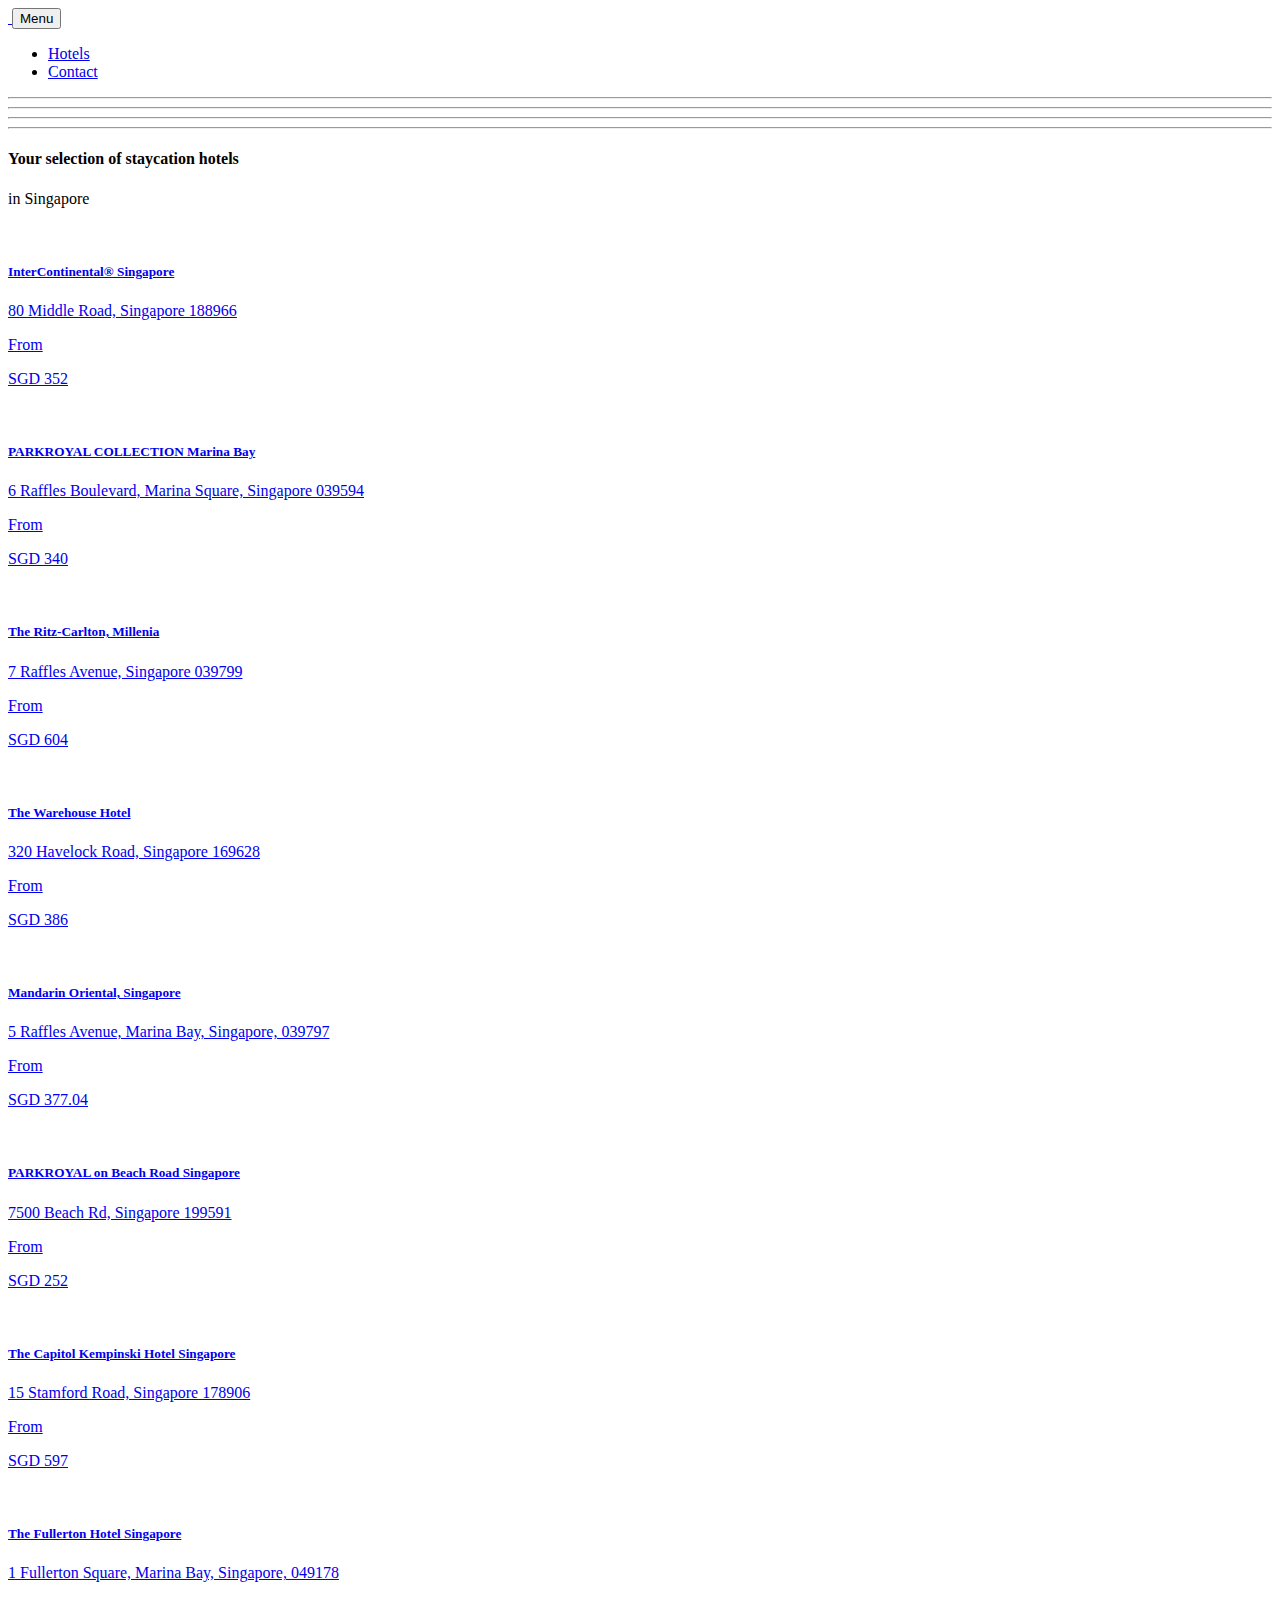
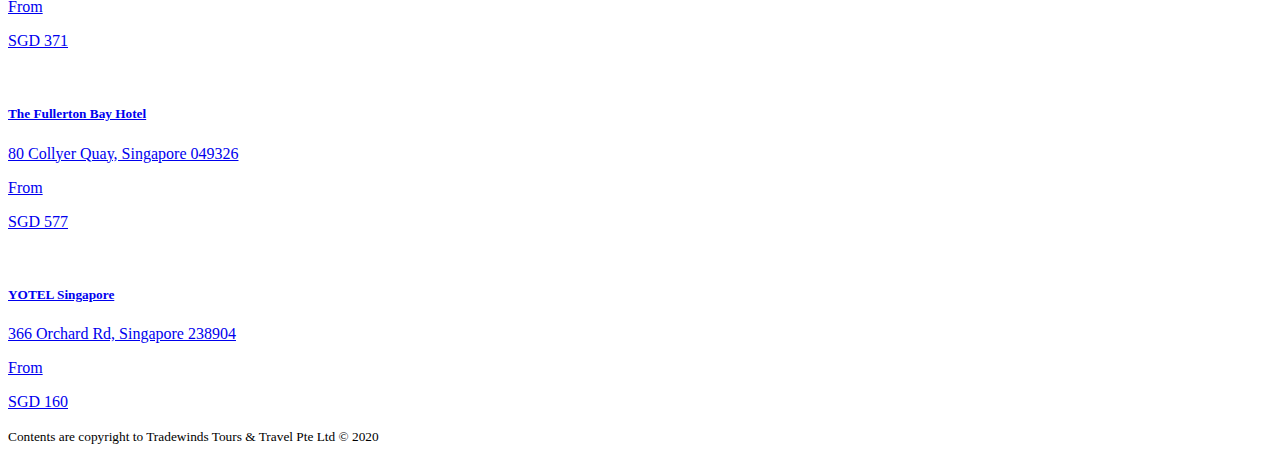
==== Staycation.html @ 9f356d93 "Add files via upload" ====
<!DOCTYPE html>
<html lang="en">

<head>
    <meta charset="utf-8" />
    <meta name="viewport" content="width=device-width, initial-scale=1, shrink-to-fit=no" />
    <meta name="description" content="" />
    <meta name="author" content="" />
    <title>Tradewinds Tour - Staycation</title>
    <!-- Favicon-->
    <link rel="icon" type="image/x-icon" href="assets/img/logo-tradwinds-green.ico" />
    <!-- Font Awesome icons (free version)-->
    <script src="https://use.fontawesome.com/releases/v5.13.0/js/all.js" crossorigin="anonymous"></script>
    <!-- Google fonts-->
    <link href="https://fonts.googleapis.com/css?family=Montserrat:400,700" rel="stylesheet" type="text/css" />
    <link href="https://fonts.googleapis.com/css?family=Lato:400,700,400italic,700italic" rel="stylesheet" type="text/css" />
    <!-- Core theme CSS (includes Bootstrap)-->
    <link href="css/styles.css" rel="stylesheet" />
</head>

<body id="page-top">
    <!-- Navigation-->
    <nav class="navbar navbar-expand-lg bg-primary text-uppercase fixed-top" id="mainNav">
        <div class="container">
            <a class="navbar-brand js-scroll-trigger" href="#page-top">
                <img class="fluidLogo" src="assets/img/logo-tradwinds-white.png" alt="">
            </a>
            <button class="navbar-toggler navbar-toggler-right text-uppercase font-weight-bold bg-primary text-white rounded" type="button" data-toggle="collapse" data-target="#navbarResponsive" aria-controls="navbarResponsive" aria-expanded="false" aria-label="Toggle navigation">
                    Menu
                    <i class="fas fa-bars"></i>
                </button>
            <div class="collapse navbar-collapse" id="navbarResponsive">
                <ul class="navbar-nav ml-auto">
                    <li class="nav-item mx-0 mx-lg-1"><a class="nav-link py-3 px-0 px-lg-3 rounded js-scroll-trigger" href="#hotel">Hotels</a></li>
                    <li class="nav-item mx-0 mx-lg-1"><a class="nav-link py-3 px-0 px-lg-3 rounded" href="Contact.html">Contact</a></li>
                </ul>
            </div>
        </div>
    </nav>
    <!-- Masthead-->
    <header class="masthead bg-primary text-white text-center" id="optional">
        <div class="container d-flex align-items-center flex-column">
            <hr>
            <hr>
            <hr>
            <hr>
            <!-- Masthead Heading-->
            <h4 class="masthead-heading text-uppercase mb-0">Your selection of staycation hotels</h4>
            <!-- Masthead Subheading-->
            <p class="masthead-subheading font-weight-light mb-10">in Singapore</p>
        </div>
    </header>
    <!-- Portfolio Section-->
    <section class="page-section portfolio" id="hotel">
        <div class="container">
            <!-- Icon Divider-->
            <div class="divider-custom">
            </div>
            <!-- Portfolio Grid Items-->
            <div class="row">
                <!-- Portfolio Item 1-->
                <div class="col-md-6 col-lg-4 mb-5">
                    <a name="InterContinental" class="text-decoration-none" href="/hotel/Intercon.html">
                        <div class="card border-left-success shadow h-100 py-3">
                            <div class="portfolio-item mx-auto" data-toggle="modal" data-target="#portfolioModal1">
                                <div class="portfolio-item-caption d-flex align-items-center justify-content-center h-100 w-100">
                                    <div class="portfolio-item-caption-content text-center text-white">
                                        </i>
                                    </div>
                                </div>
                                <img class="img-fluid" src="assets/img/Hotel_Img/Intercontinental/InterContinental Singapore_Deluxe Room_King - Low res.jpg" alt="" />
                            </div>
                            <div class="card-body col align-self-center">
                                <h5 class="card-title">InterContinental® Singapore</h5>
                                <p class="card-subtitle">80 Middle Road, Singapore 188966</p>
                            </div>
                            <div class="card-body col align-self-center">
                                <span class="card-subtitle">From</span>
                                <p class="card-text">SGD 352</p>
                            </div>
                        </div>
                    </a>
                </div>
                <!-- Portfolio Item 2-->
                <div class="col-md-6 col-lg-4 mb-5">
                    <a class="text-decoration-none" href="/hotel/Parkroyal_Marina.html">
                        <div class="card border-left-success shadow h-100 py-3">
                            <div class="portfolio-item mx-auto" data-toggle="modal" data-target="#portfolioModal1">
                                <div class="portfolio-item-caption d-flex align-items-center justify-content-center h-100 w-100">
                                    <div class="portfolio-item-caption-content text-center text-white">
                                        </i>
                                    </div>
                                </div>
                                <img class="img-fluid" src="assets/img/Hotel_Img/Parkroyal Marina/PRSMB_Superior Room.jpg" alt="" />
                            </div>
                            <div class="card-body col align-self-center">
                                <h5 class="card-title">PARKROYAL COLLECTION Marina Bay</h5>
                                <p class="card-subtitle">6 Raffles Boulevard, Marina Square, Singapore 039594</p>
                            </div>
                            <div class="card-body col align-self-center">
                                <span class="card-subtitle">From</span>
                                <p class="card-text">SGD 340</p>
                            </div>
                        </div>
                    </a>
                </div>
                <!-- Portfolio Item 3-->
                <div class="col-md-6 col-lg-4 mb-5">
                    <a class="text-decoration-none" href="/hotel/Ritz-carlton.html">
                        <div class="card border-left-success shadow h-100 py-3">
                            <div class="portfolio-item mx-auto" data-toggle="modal" data-target="#portfolioModal1">
                                <div class="portfolio-item-caption d-flex align-items-center justify-content-center h-100 w-100">
                                    <div class="portfolio-item-caption-content text-center text-white">
                                        </i>
                                    </div>
                                </div>
                                <img class="img-fluid" src="assets/img/Hotel_Img/Ritz-carlton/Club Deluxe Kallang guestroom.jpg" alt="" />
                            </div>
                            <div class="card-body col align-self-center">
                                <h5 class="card-title">The Ritz-Carlton, Millenia</h5>
                                <p class="card-subtitle">7 Raffles Avenue, Singapore 039799</p>
                            </div>
                            <div class="card-body col align-self-center">
                                <span class="card-subtitle">From</span>
                                <p class="card-text">SGD 604</p>
                            </div>
                        </div>
                    </a>
                </div>
                <!-- Portfolio Item 4-->
                <div class="col-md-6 col-lg-4 mb-5">
                    <a class="text-decoration-none" href="hotel/Warehouse.html">
                        <div class="card border-left-success shadow h-100 py-3">
                            <div class="portfolio-item mx-auto" data-toggle="modal" data-target="#portfolioModal1">
                                <div class="portfolio-item-caption d-flex align-items-center justify-content-center h-100 w-100">
                                    <div class="portfolio-item-caption-content text-center text-white">
                                        </i>
                                    </div>
                                </div>
                                <img class="img-fluid" src="assets/img/Hotel_Img/The Warehouse/The Warehouse Hotel_River View Loft_High Res.jpg" alt="" />
                            </div>
                            <div class="card-body col align-self-center">
                                <h5 class="card-title">The Warehouse Hotel</h5>
                                <p class="card-subtitle">320 Havelock Road, Singapore 169628</p>
                            </div>
                            <div class="card-body col align-self-center">
                                <span class="card-subtitle">From</span>
                                <p class="card-text">SGD 386</p>
                            </div>
                        </div>
                    </a>
                </div>
                <!-- Portfolio Item 5
                <div class="col-md-6 col-lg-4 mb-5">
                    <a class="text-decoration-none" href="hotel/Fairmount.html">
                        <div class="card border-left-success shadow h-100 py-3">
                            <div class="portfolio-item mx-auto" data-toggle="modal" data-target="#portfolioModal1">
                                <div class="portfolio-item-caption d-flex align-items-center justify-content-center h-100 w-100">
                                    <div class="portfolio-item-caption-content text-center text-white">
                                        </i>
                                    </div>
                                </div>
                                <img class="img-fluid" src="assets/img/Hotel_Img/Fairmount/Fairmont Premier Room_ King.jpg" alt="" />
                            </div>
                            <div class="card-body col align-self-center">
                                <h5 class="card-title">Fairmont Singapore</h5>
                                <p class="card-subtitle">80 Bras Basah Rd, Singapore 189560</p>
                            </div>
                            <div class="card-body col align-self-center">
                                <span class="card-subtitle">From</span>
                                <p class="card-text">SGD 359.45</p>
                            </div>
                        </div>
                    </a>
                </div>-->
                <!-- Portfolio Item 6-->
                <div class="col-md-6 col-lg-4 mb-5">
                    <a class="text-decoration-none" href="hotel/Mandarin_Oriental.html">
                        <div class="card border-left-success shadow h-100 py-3">
                            <div class="portfolio-item mx-auto" data-toggle="modal" data-target="#portfolioModal1">
                                <div class="portfolio-item-caption d-flex align-items-center justify-content-center h-100 w-100">
                                    <div class="portfolio-item-caption-content text-center text-white">
                                        </i>
                                    </div>
                                </div>
                                <img class="img-fluid" src="assets/img/Hotel_Img/Mandarin Oriental/Mandarin Oriental - Premier Ocean room.jpg" alt="" />
                            </div>
                            <div class="card-body col align-self-center">
                                <h5 class="card-title">Mandarin Oriental, Singapore</h5>
                                <p class="card-subtitle">5 Raffles Avenue, Marina Bay, Singapore, 039797</p>
                            </div>
                            <div class="card-body col align-self-center">
                                <span class="card-subtitle">From</span>
                                <p class="card-text">SGD 377.04</p>
                            </div>
                        </div>
                    </a>
                </div>
                <!-- Portfolio Item 7-->
                <div class="col-md-6 col-lg-4 mb-5">
                    <a class="text-decoration-none" href="hotel/Parkroyal_Beach_Road.html">
                        <div class="card border-left-success shadow h-100 py-3">
                            <div class="portfolio-item mx-auto" data-toggle="modal" data-target="#portfolioModal1">
                                <div class="portfolio-item-caption d-flex align-items-center justify-content-center h-100 w-100">
                                    <div class="portfolio-item-caption-content text-center text-white">
                                        </i>
                                    </div>
                                </div>
                                <img class="img-fluid" src="assets/img/Hotel_Img/Parkroyal Beach/PARKROYAL on Beach Road - Superior Twin.jpg" alt="" />
                            </div>
                            <div class="card-body col align-self-center">
                                <h5 class="card-title">PARKROYAL on Beach Road Singapore</h5>
                                <p class="card-subtitle">7500 Beach Rd, Singapore 199591</p>
                            </div>
                            <div class="card-body col align-self-center">
                                <span class="card-subtitle">From</span>
                                <p class="card-text">SGD 252</p>
                            </div>
                        </div>
                    </a>
                </div>
                <!-- Portfolio Item 8-->
                <div class="col-md-6 col-lg-4 mb-5">
                    <a class="text-decoration-none" href="hotel/Capitol_Kempinski.html">
                        <div class="card border-left-success shadow h-100 py-3">
                            <div class="portfolio-item mx-auto" data-toggle="modal" data-target="#portfolioModal1">
                                <div class="portfolio-item-caption d-flex align-items-center justify-content-center h-100 w-100">
                                    <div class="portfolio-item-caption-content text-center text-white">
                                        </i>
                                    </div>
                                </div>
                                <img class="img-fluid" src="assets/img/Hotel_Img/Capitol Kempinski/The Capitol Kempinski_Deluxe Room_.jpg" alt="" />
                            </div>
                            <div class="card-body col align-self-center">
                                <h5 class="card-title">The Capitol Kempinski Hotel Singapore</h5>
                                <p class="card-subtitle">15 Stamford Road, Singapore 178906</p>
                            </div>
                            <div class="card-body col align-self-center">
                                <span class="card-subtitle">From</span>
                                <p class="card-text">SGD 597</p>
                            </div>
                        </div>
                    </a>
                </div>
                <!-- Portfolio Item 9-->
                <div class="col-md-6 col-lg-4 mb-5">
                    <a class="text-decoration-none" href="hotel/Fullerton.html">
                        <div class="card border-left-success shadow h-100 py-3">
                            <div class="portfolio-item mx-auto" data-toggle="modal" data-target="#portfolioModal1">
                                <div class="portfolio-item-caption d-flex align-items-center justify-content-center h-100 w-100">
                                    <div class="portfolio-item-caption-content text-center text-white">
                                        </i>
                                    </div>
                                </div>
                                <img class="img-fluid" src="assets/img/Hotel_Img/Fullerton Hotel/Premier Courtyard King.jpg" alt="" />
                            </div>
                            <div class="card-body col align-self-center">
                                <h5 class="card-title">The Fullerton Hotel Singapore</h5>
                                <p class="card-subtitle">1 Fullerton Square, Marina Bay, Singapore, 049178</p>
                            </div>
                            <div class="card-body col align-self-center">
                                <span class="card-subtitle">From</span>
                                <p class="card-text">SGD 371</p>
                            </div>
                        </div>
                    </a>
                </div>
                <!-- Portfolio Item 10-->
                <div class="col-md-6 col-lg-4 mb-5">
                    <a class="text-decoration-none" href="hotel/Fullerton_Bay.html">
                        <div class="card border-left-success shadow h-100 py-3">
                            <div class="portfolio-item mx-auto" data-toggle="modal" data-target="#portfolioModal1">
                                <div class="portfolio-item-caption d-flex align-items-center justify-content-center h-100 w-100">
                                    <div class="portfolio-item-caption-content text-center text-white">
                                        </i>
                                    </div>
                                </div>
                                <img class="img-fluid" src="assets/img/Hotel_Img/Fullerton Bay/-The Fullerton Bay Hotel Singapore - Deluxe Room Twin-bedded.jpg" alt="" />
                            </div>
                            <div class="card-body col align-self-center">
                                <h5 class="card-title">The Fullerton Bay Hotel</h5>
                                <p class="card-subtitle">80 Collyer Quay, Singapore 049326</p>
                            </div>
                            <div class="card-body col align-self-center">
                                <span class="card-subtitle">From</span>
                                <p class="card-text">SGD 577</p>
                            </div>
                        </div>
                    </a>
                </div>
                <!-- Portfolio Item 11-->
                <div class="col-md-6 col-lg-4 mb-5">
                    <a class="text-decoration-none" href="hotel/Yotel.html">
                        <div class="card border-left-success shadow h-100 py-3">
                            <div class="portfolio-item mx-auto" data-toggle="modal" data-target="#portfolioModal1">
                                <div class="portfolio-item-caption d-flex align-items-center justify-content-center h-100 w-100">
                                    <div class="portfolio-item-caption-content text-center text-white">
                                        </i>
                                    </div>
                                </div>
                                <img class="img-fluid" src="assets/img/Hotel_Img/Yotel/Yotel - Premium Queen Cabin.jpg" alt="" />
                            </div>
                            <div class="card-body col align-self-center">
                                <h5 class="card-title">YOTEL Singapore</h5>
                                <p class="card-subtitle">366 Orchard Rd, Singapore 238904</p>
                            </div>
                            <div class="card-body col align-self-center">
                                <span class="card-subtitle">From</span>
                                <p class="card-text">SGD 160</p>
                            </div>
                        </div>
                    </a>
                </div>
            </div>
        </div>
    </section>

    <!-- Copyright Section-->
    <div class="copyright py-4 text-center text-white">
        <div class="container"><small> Contents are copyright to Tradewinds Tours & Travel Pte Ltd © 2020</small></div>
    </div>
    <!-- Scroll to Top Button (Only visible on small and extra-small screen sizes)-->
    <div class="scroll-to-top d-lg-none position-fixed">
        <a class="js-scroll-trigger d-block text-center text-white rounded" href="#page-top"><i class="fa fa-chevron-up"></i></a>
    </div>

    <!-- Bootstrap core JS-->
    <script src="https://cdnjs.cloudflare.com/ajax/libs/jquery/3.5.1/jquery.min.js"></script>
    <script src="https://stackpath.bootstrapcdn.com/bootstrap/4.5.0/js/bootstrap.bundle.min.js"></script>
    <!-- Third party plugin JS-->
    <script src="https://cdnjs.cloudflare.com/ajax/libs/jquery-easing/1.4.1/jquery.easing.min.js"></script>
    <!-- Contact form JS-->
    <script src="assets/mail/jqBootstrapValidation.js"></script>
    <script src="assets/mail/contact_me.js"></script>
    <!-- Core theme JS-->
    <script src="js/scripts.js"></script>
</body>

</html>
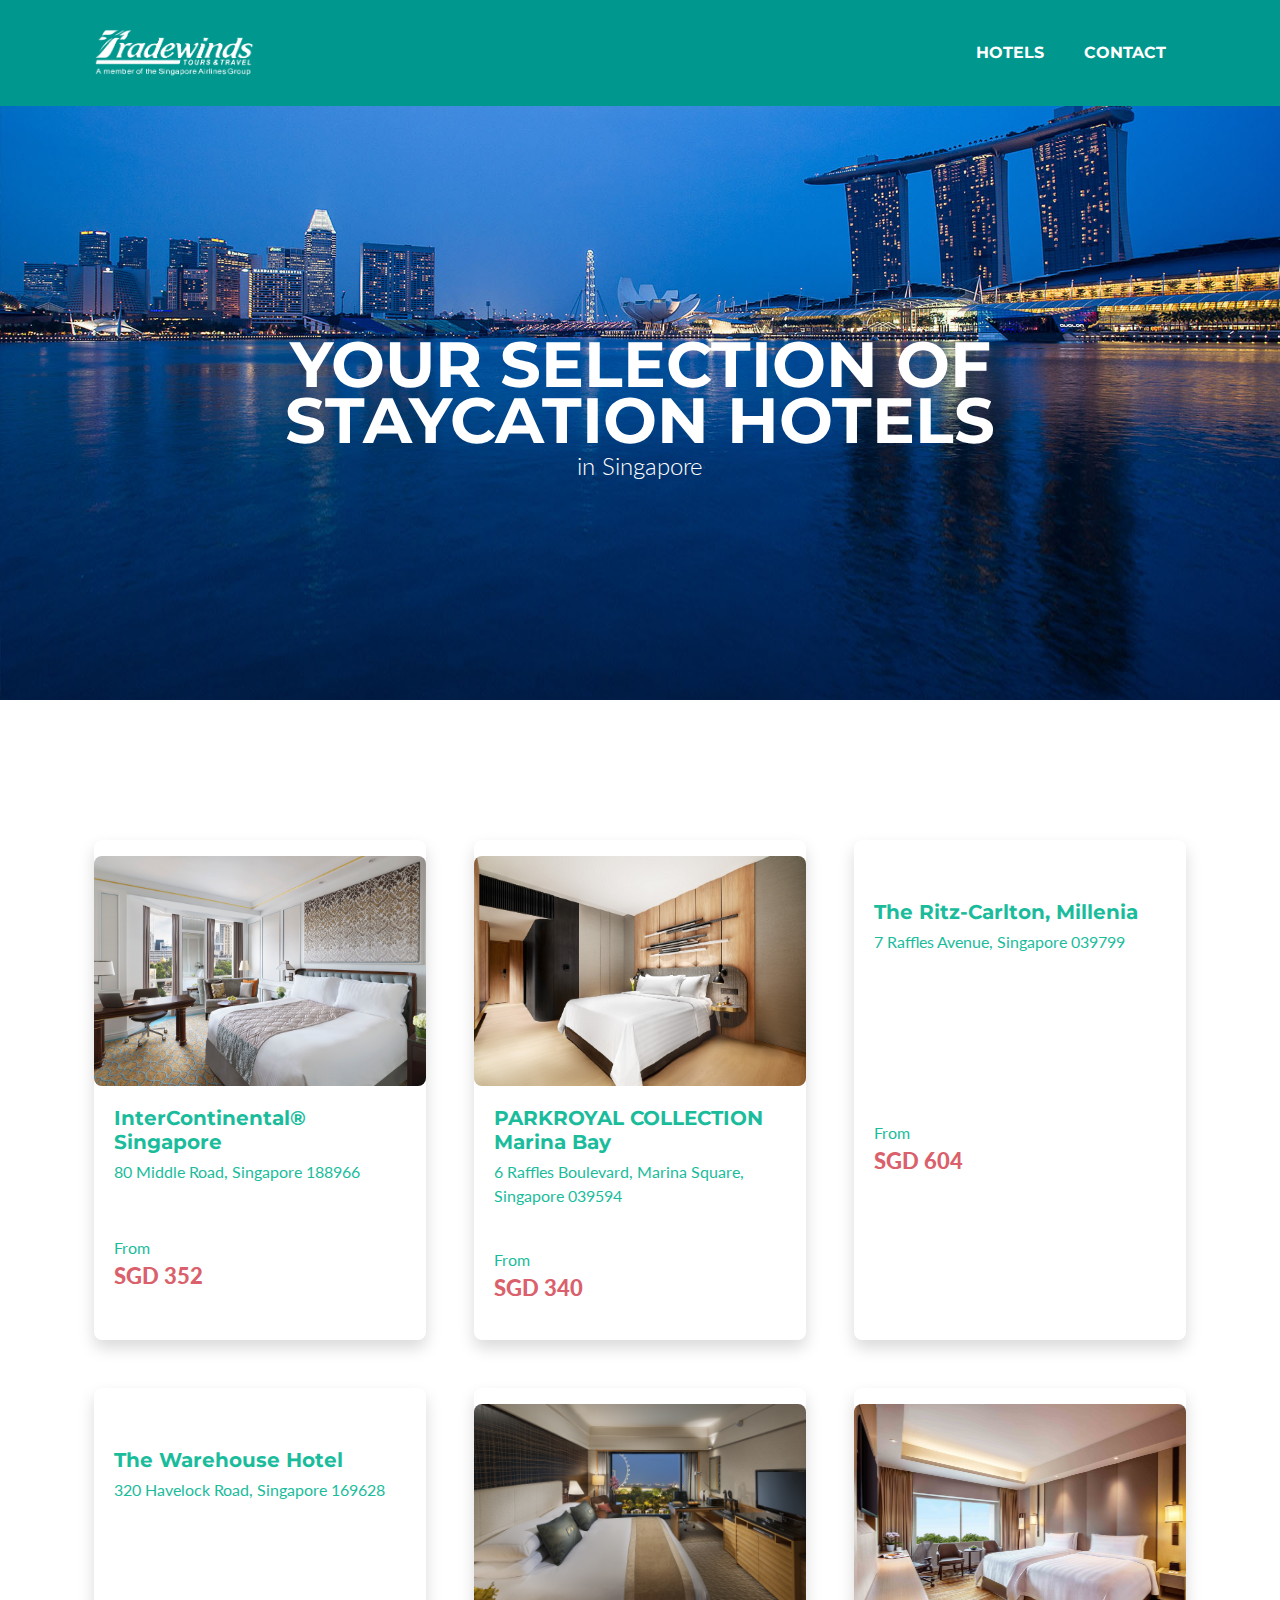
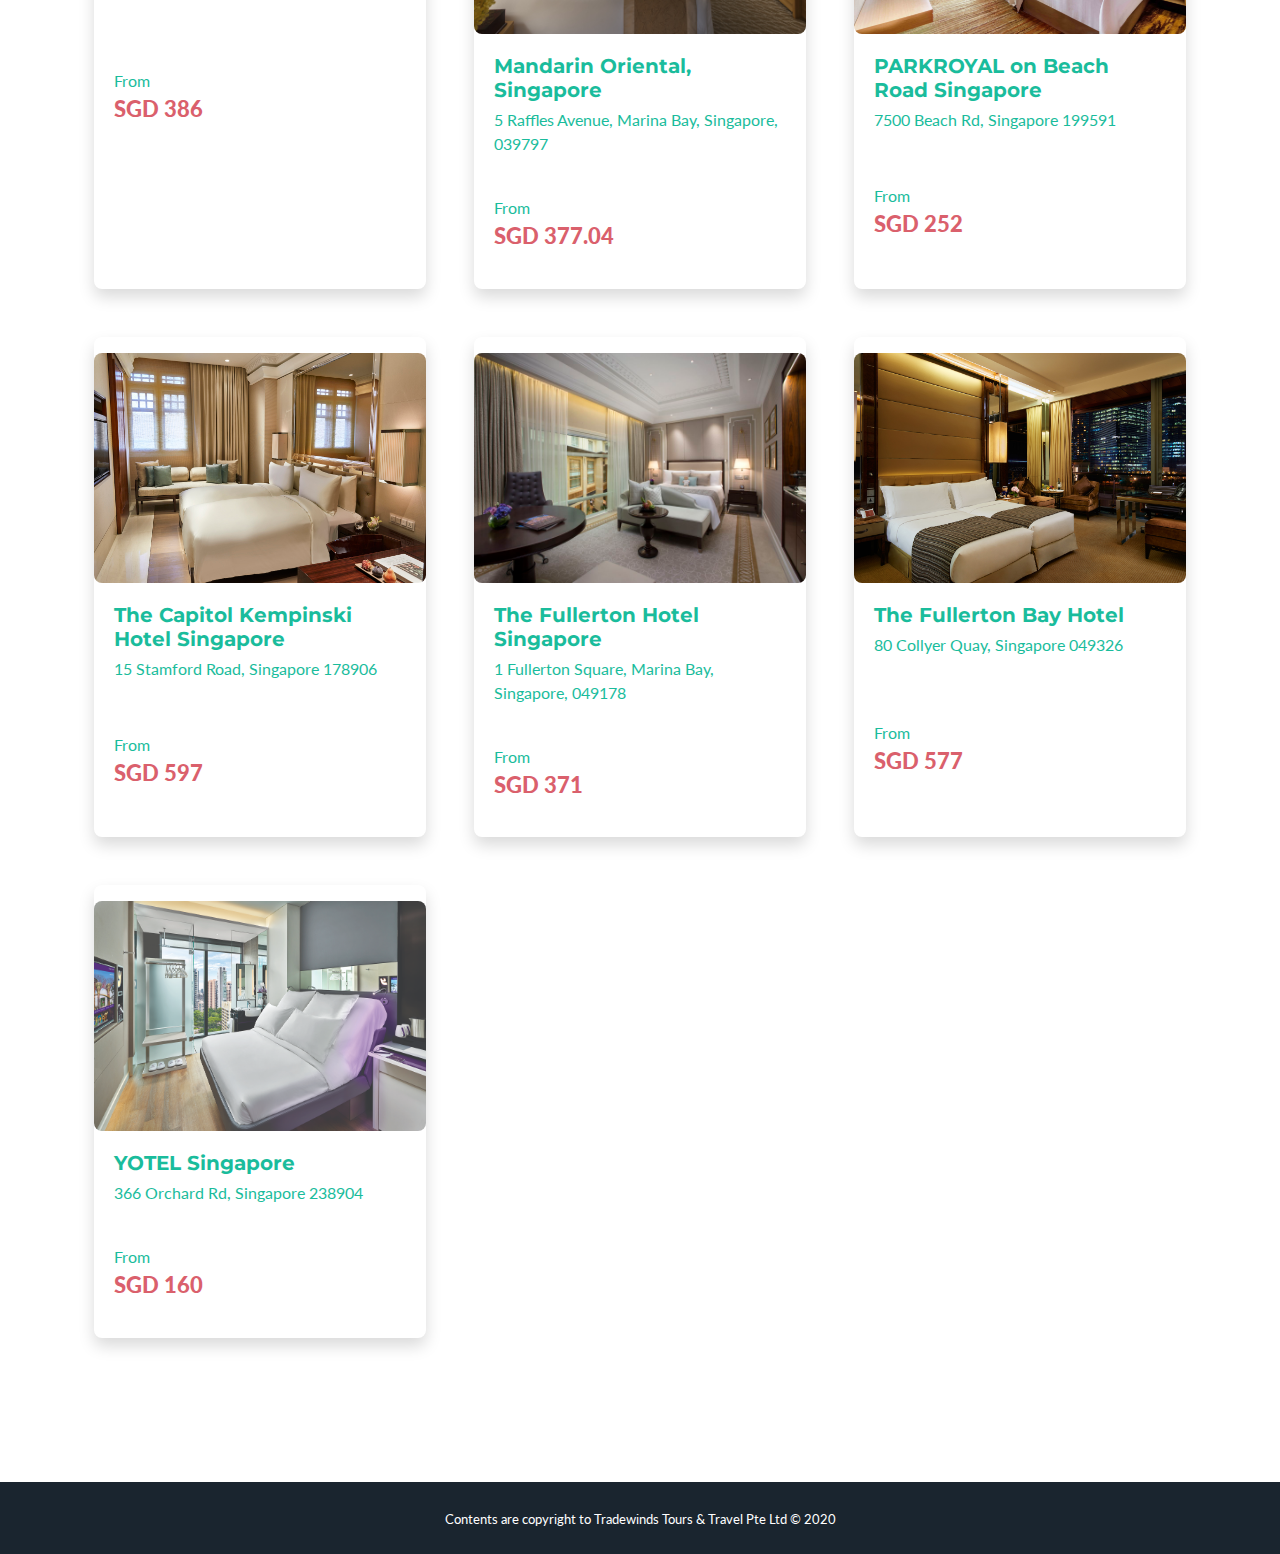
==== commit 6babd30e: "Update Staycation.html" ====
--- a/Staycation.html
+++ b/Staycation.html
@@ -114,7 +114,7 @@
                                         </i>
                                     </div>
                                 </div>
-                                <img class="img-fluid" src="assets/img/Hotel_Img/Ritz-carlton/Club Deluxe Kallang guestroom.jpg" alt="" />
+                                <img class="img-fluid" src="assets/img/Hotel_Img/Ritz-carlton/Deluxe Marina guestroom.jpg" alt="" />
                             </div>
                             <div class="card-body col align-self-center">
                                 <h5 class="card-title">The Ritz-Carlton, Millenia</h5>
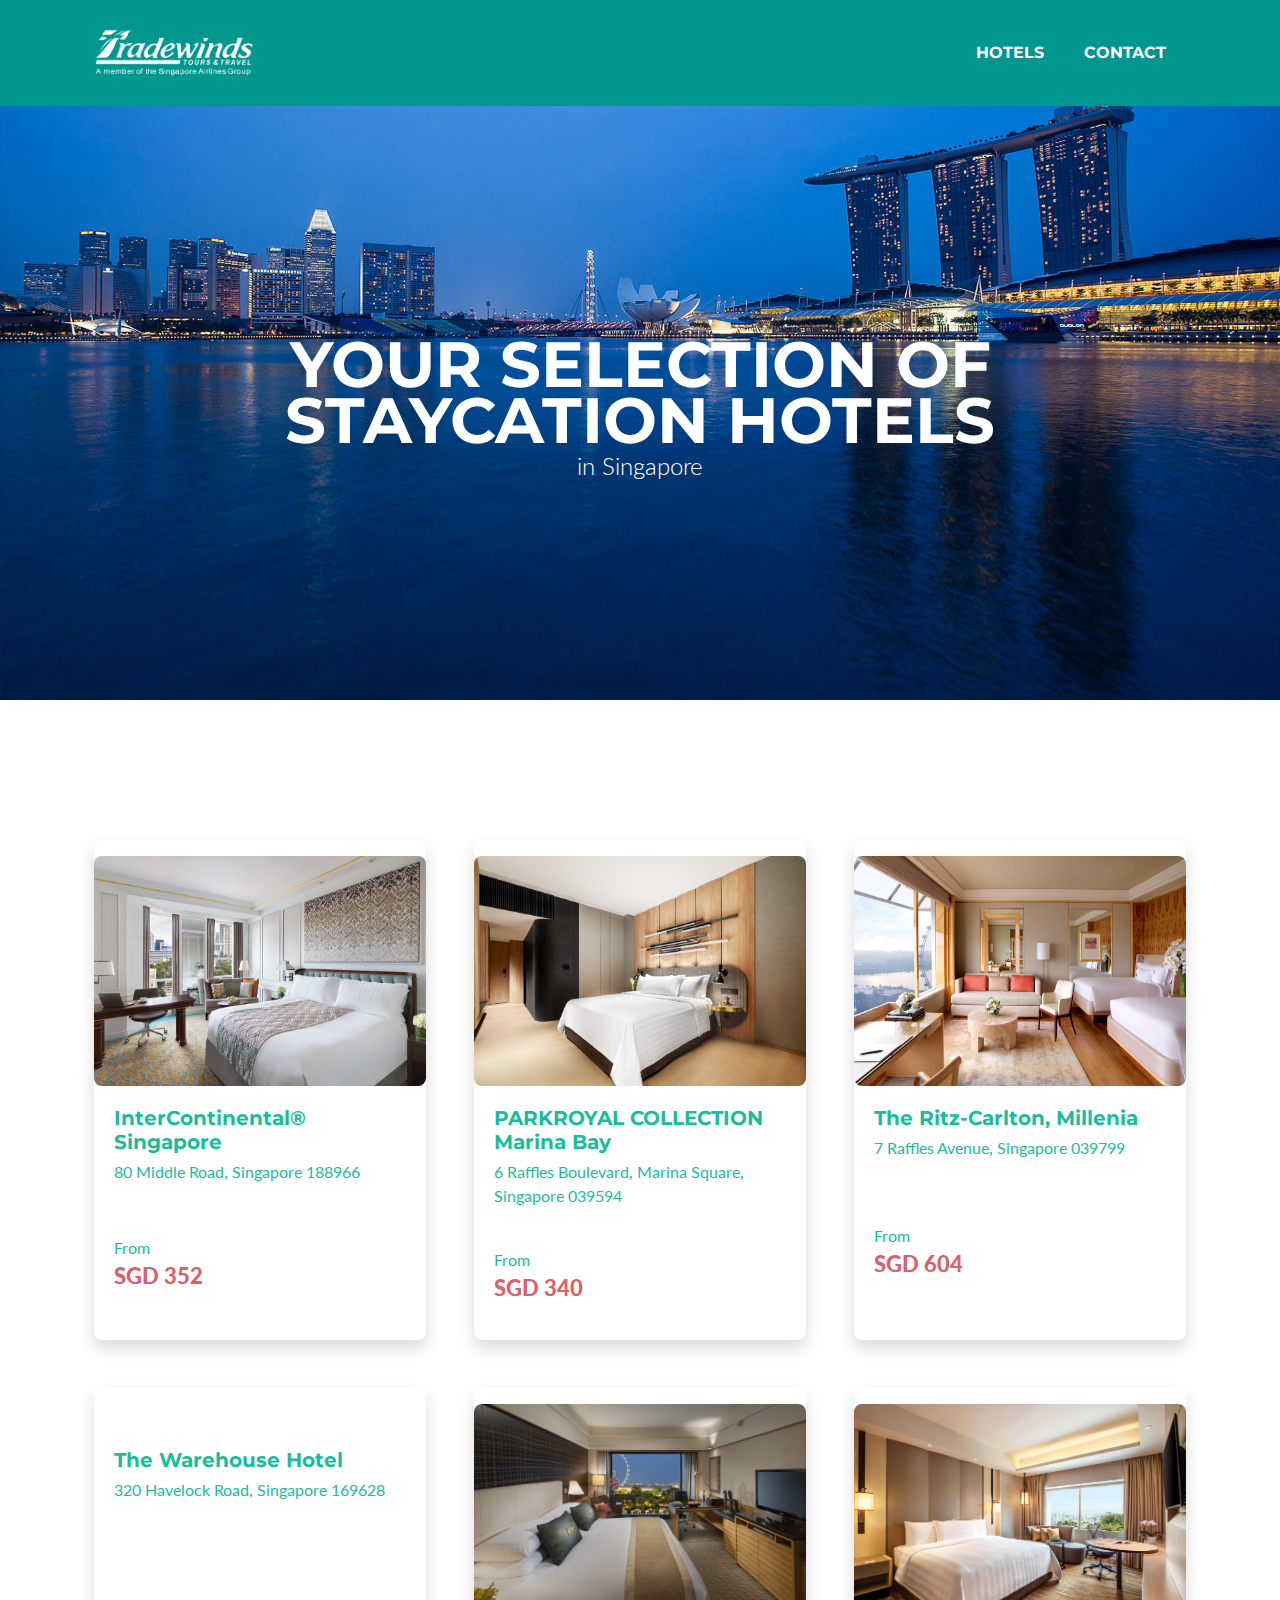
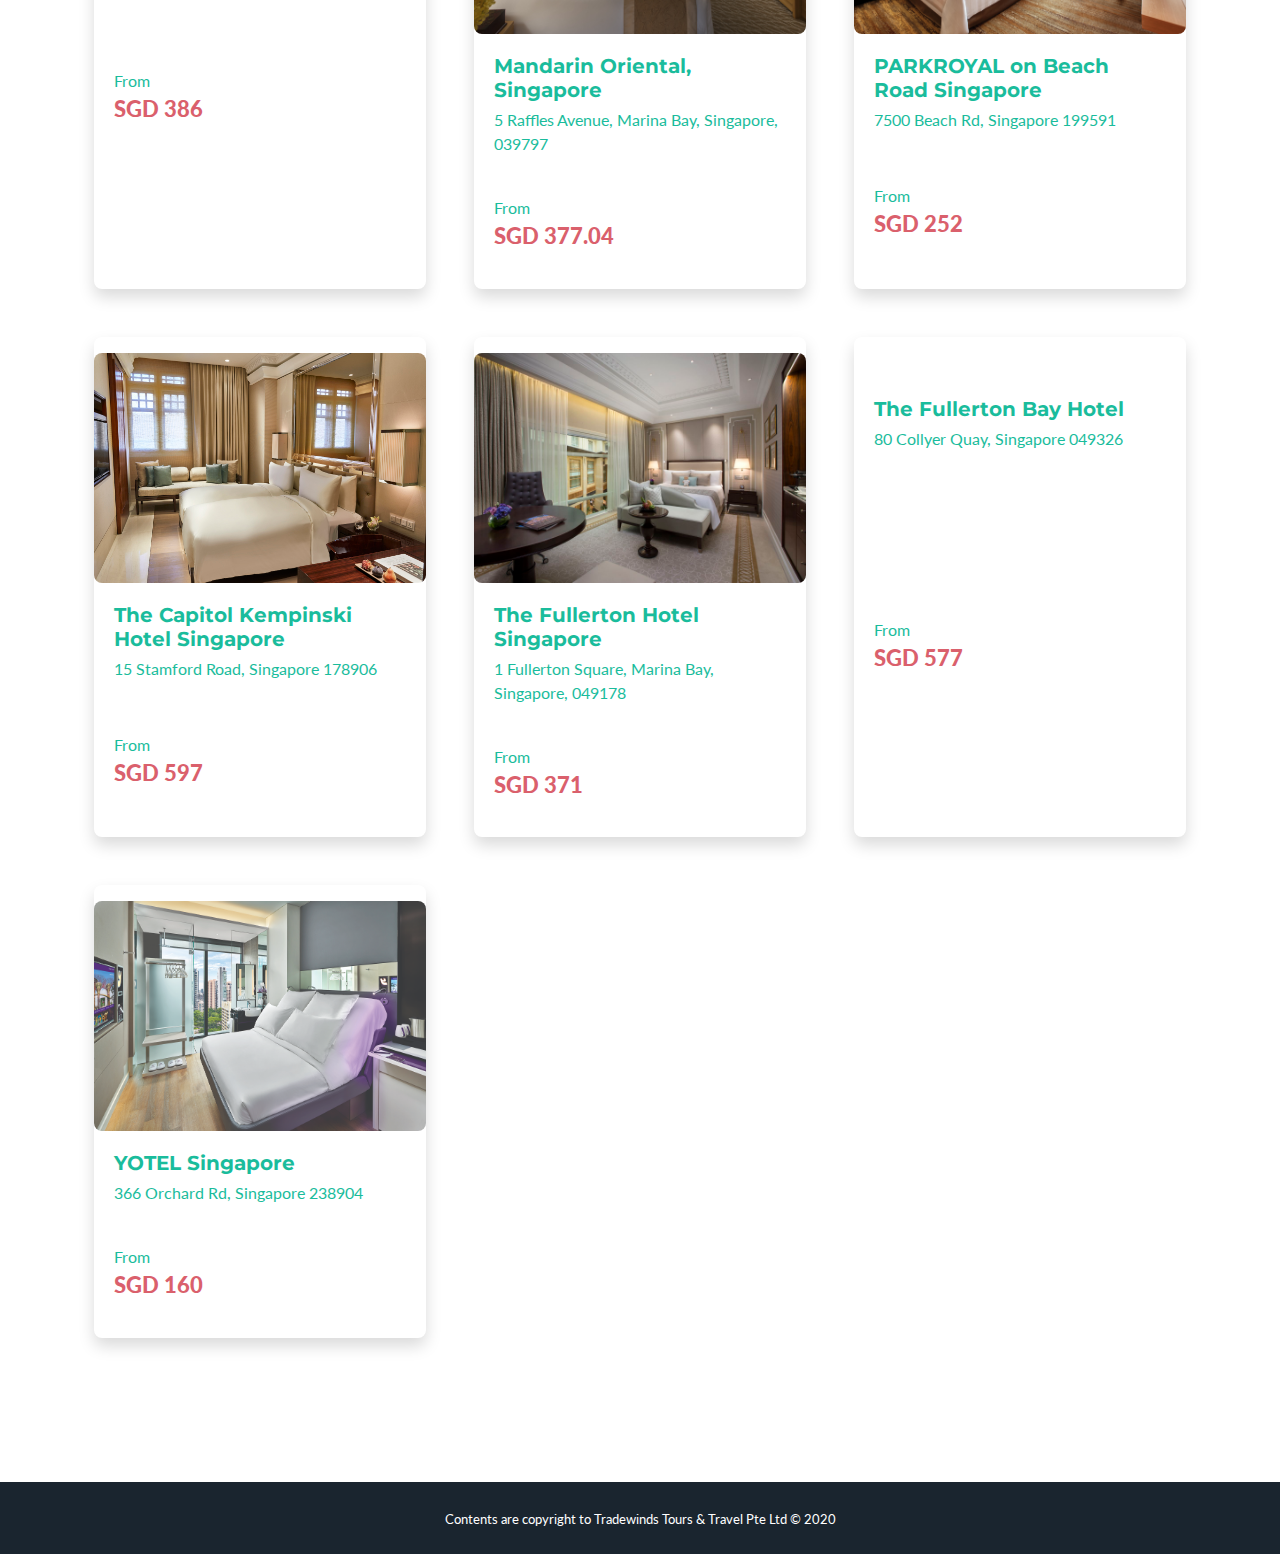
==== commit ad8714f0: "Update Staycation.html" ====
--- a/Staycation.html
+++ b/Staycation.html
@@ -114,7 +114,7 @@
                                         </i>
                                     </div>
                                 </div>
-                                <img class="img-fluid" src="assets/img/Hotel_Img/Ritz-carlton/Deluxe Marina guestroom.jpg" alt="" />
+                                <img class="img-fluid" src="assets/img/Hotel_Img/Ritz-carlton/The Ritz-Carlton Kallang Deluxe.jpg" alt="" />
                             </div>
                             <div class="card-body col align-self-center">
                                 <h5 class="card-title">The Ritz-Carlton, Millenia</h5>
@@ -206,7 +206,7 @@
                                         </i>
                                     </div>
                                 </div>
-                                <img class="img-fluid" src="assets/img/Hotel_Img/Parkroyal Beach/PARKROYAL on Beach Road - Superior Twin.jpg" alt="" />
+                                <img class="img-fluid" src="assets/img/Hotel_Img/Parkroyal Beach/PARKROYAL on Beach Road.jpg" alt="" />
                             </div>
                             <div class="card-body col align-self-center">
                                 <h5 class="card-title">PARKROYAL on Beach Road Singapore</h5>
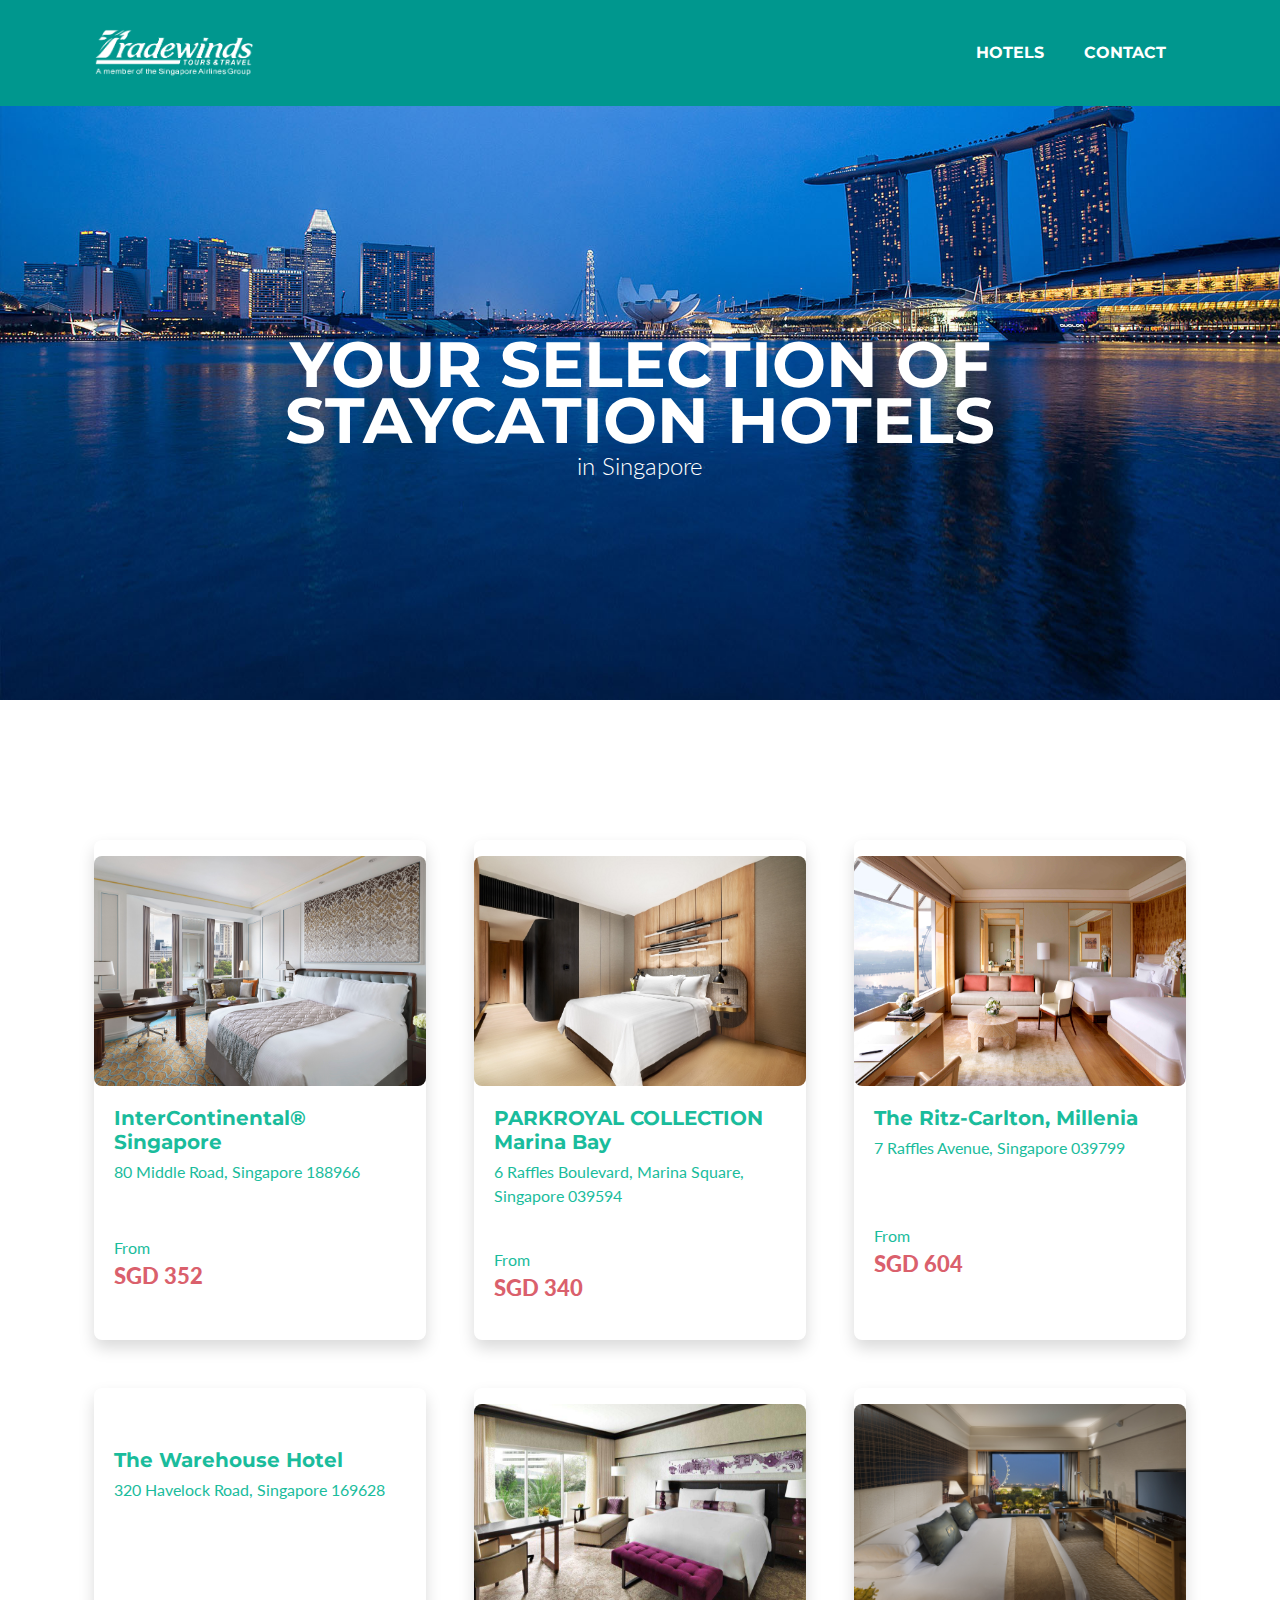
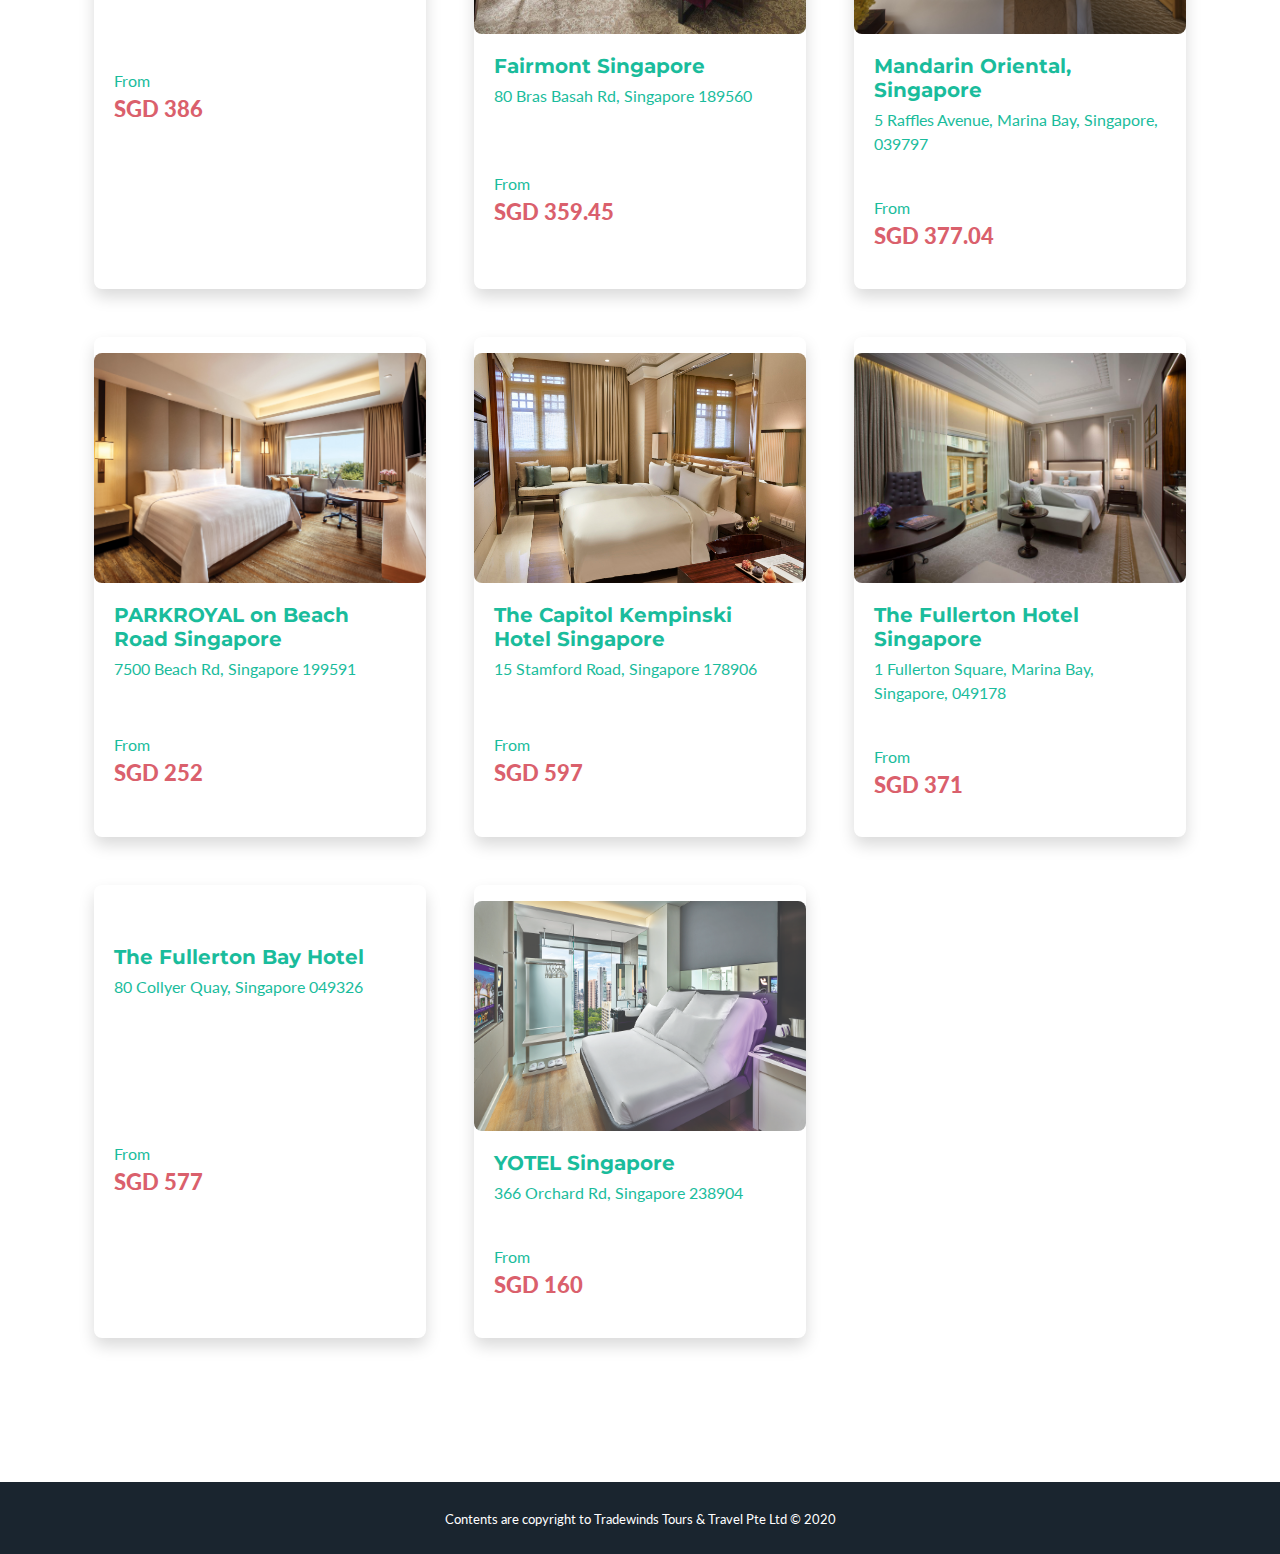
==== commit 8e0f9125: "Update Staycation.html" ====
--- a/Staycation.html
+++ b/Staycation.html
@@ -150,7 +150,7 @@
                         </div>
                     </a>
                 </div>
-                <!-- Portfolio Item 5
+                <!-- Portfolio Item 5-->
                 <div class="col-md-6 col-lg-4 mb-5">
                     <a class="text-decoration-none" href="hotel/Fairmount.html">
                         <div class="card border-left-success shadow h-100 py-3">
@@ -172,7 +172,7 @@
                             </div>
                         </div>
                     </a>
-                </div>-->
+                </div>
                 <!-- Portfolio Item 6-->
                 <div class="col-md-6 col-lg-4 mb-5">
                     <a class="text-decoration-none" href="hotel/Mandarin_Oriental.html">
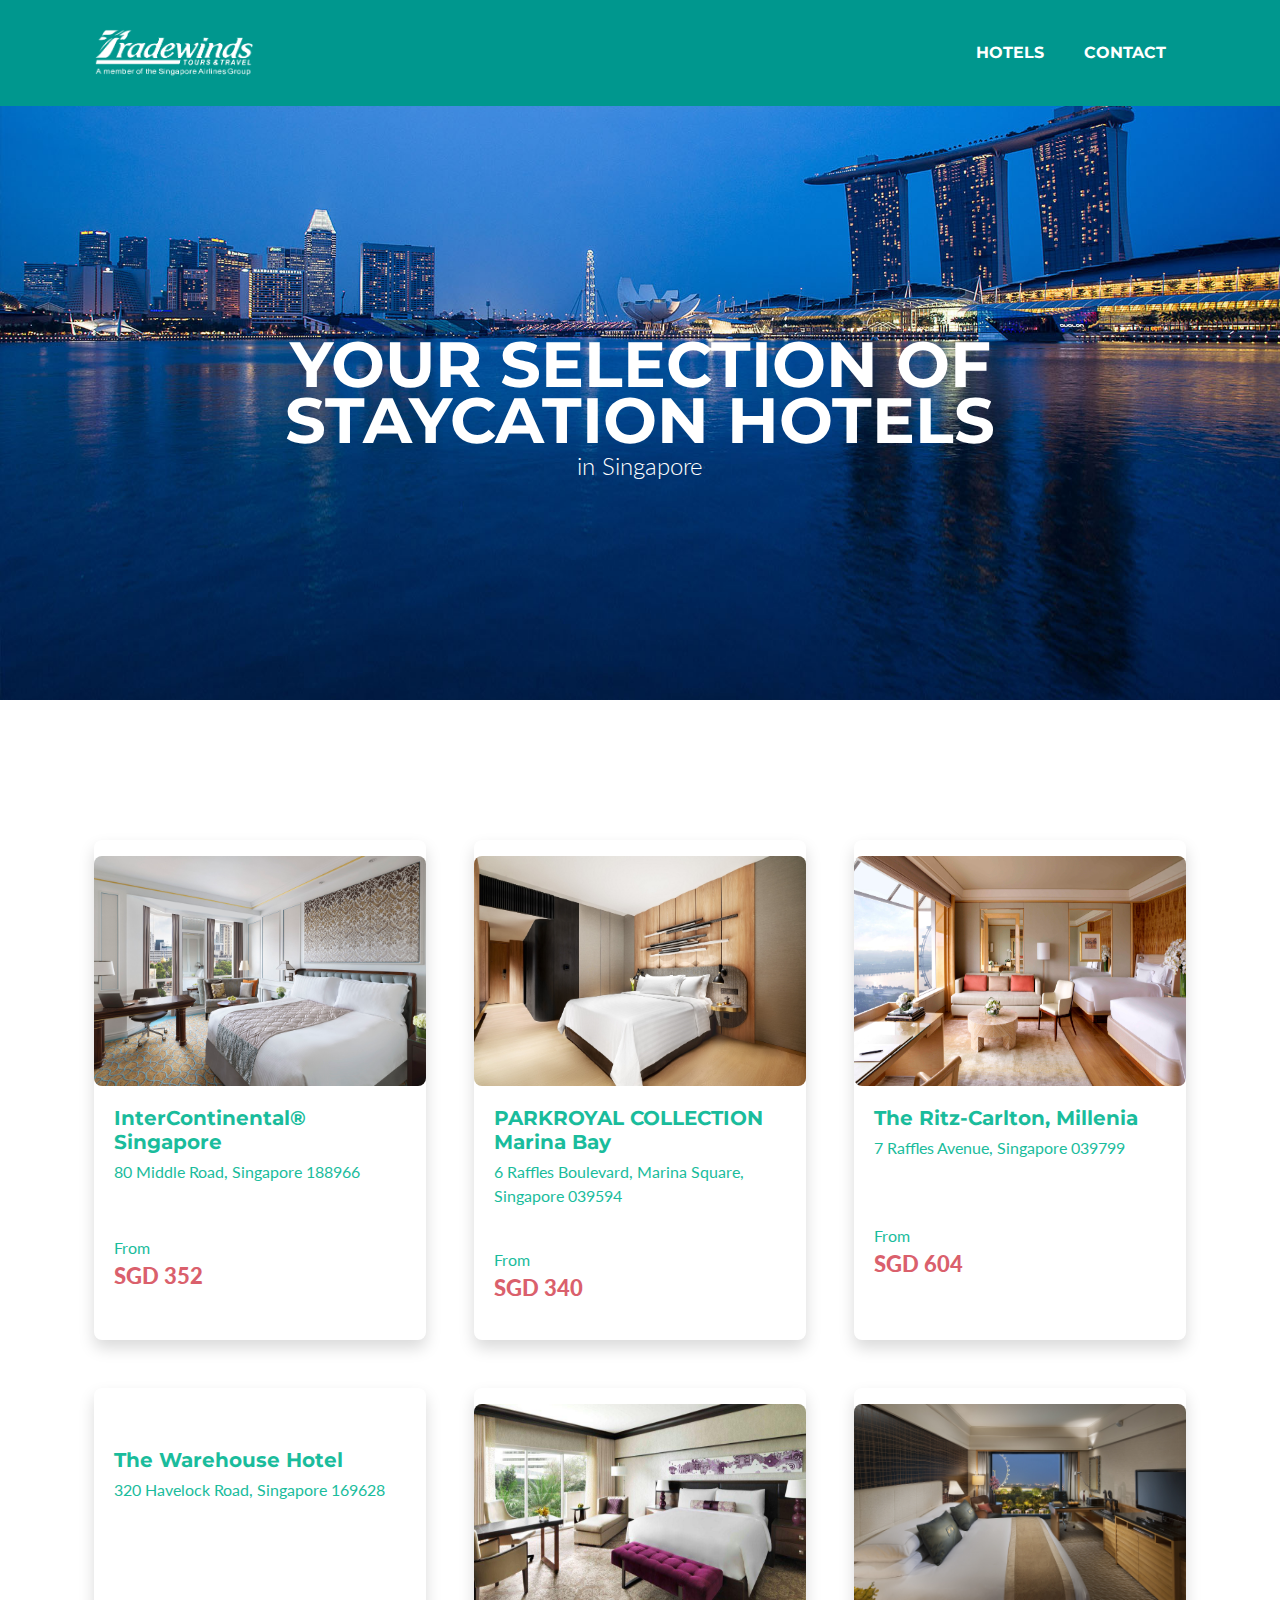
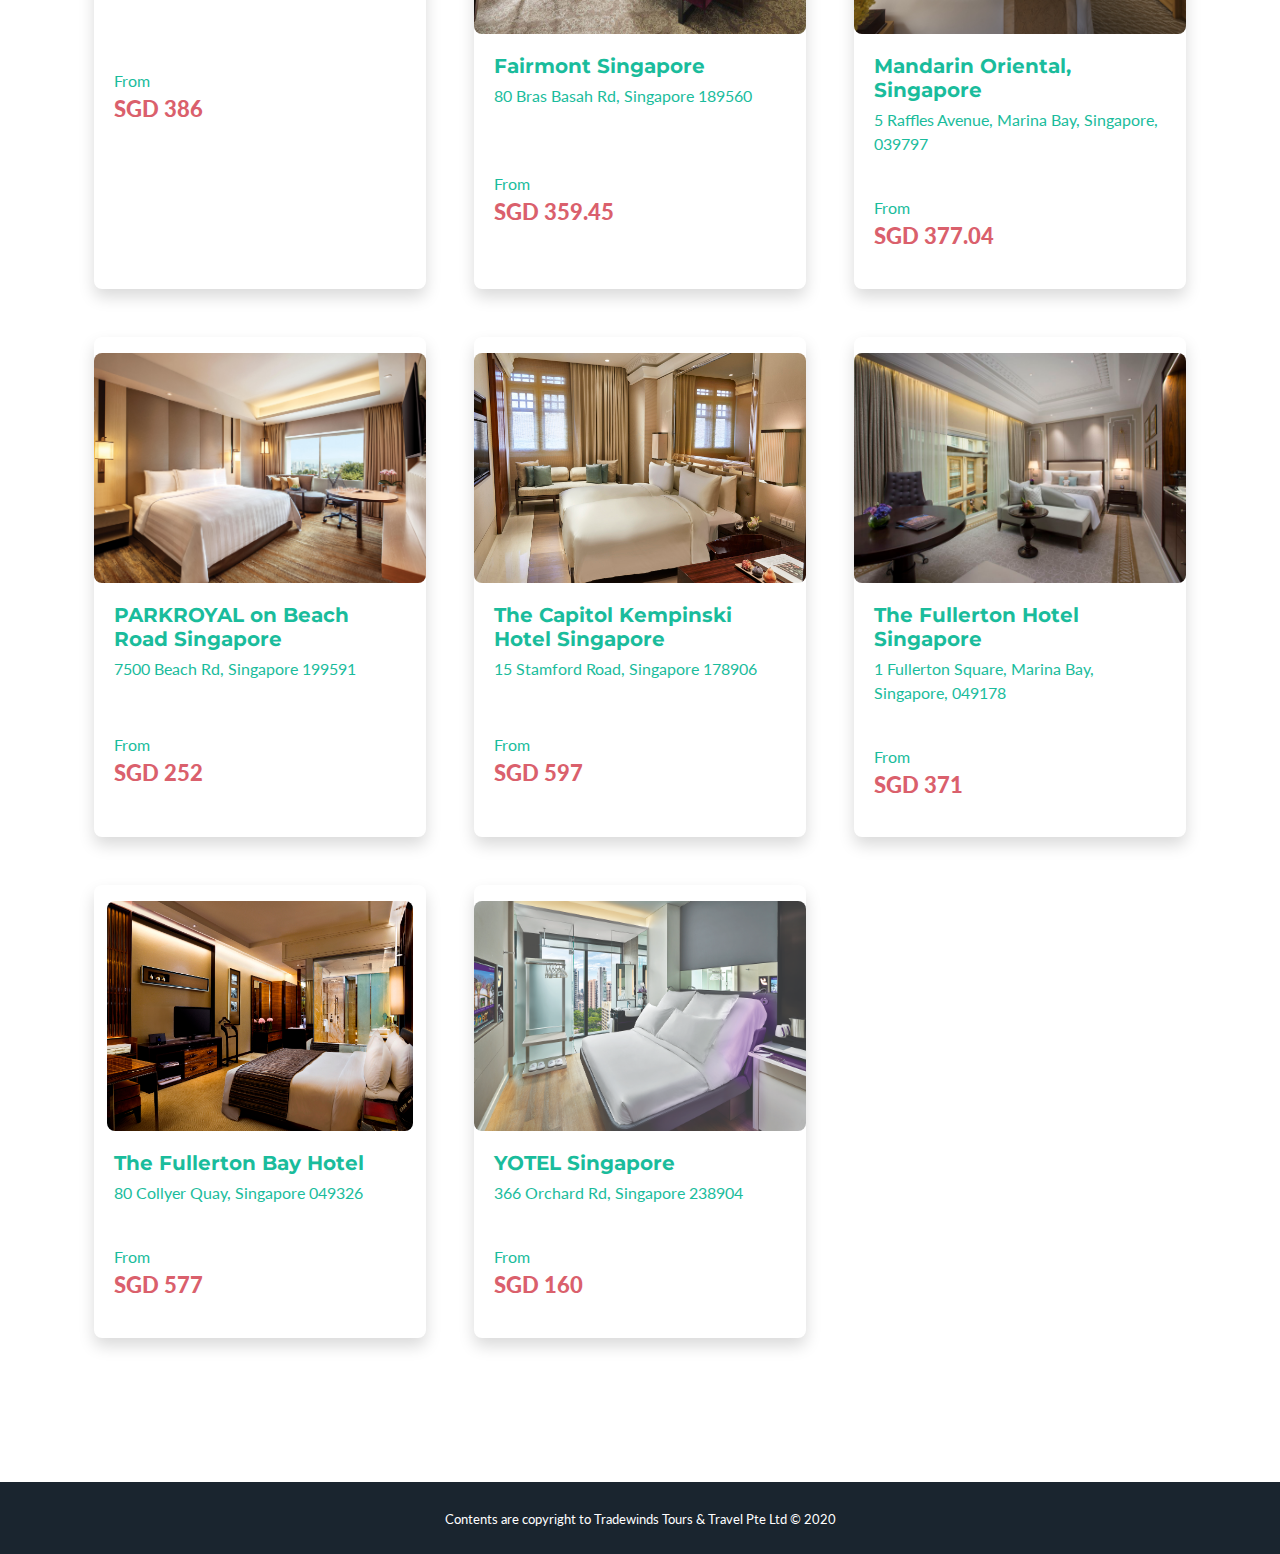
==== commit 935ce95b: "Update Staycation.html" ====
--- a/Staycation.html
+++ b/Staycation.html
@@ -275,7 +275,7 @@
                                         </i>
                                     </div>
                                 </div>
-                                <img class="img-fluid" src="assets/img/Hotel_Img/Fullerton Bay/-The Fullerton Bay Hotel Singapore - Deluxe Room Twin-bedded.jpg" alt="" />
+                                <img class="img-fluid" src="assets/img/Hotel_Img/Fullerton Bay/Guestroom (Interior) - The Fullerton Bay Hotel Singapore.jpg" alt="" />
                             </div>
                             <div class="card-body col align-self-center">
                                 <h5 class="card-title">The Fullerton Bay Hotel</h5>
